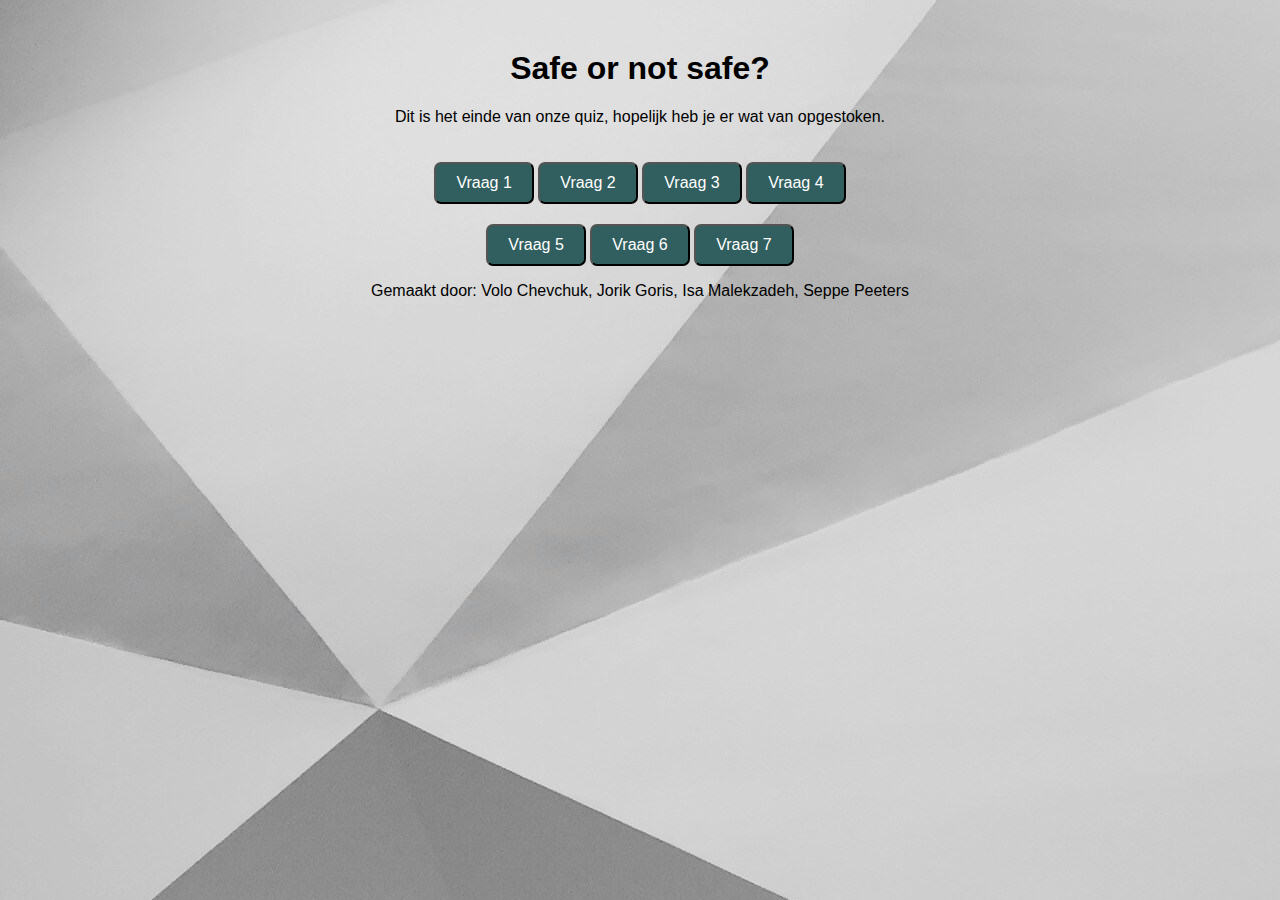
==== end.html @ 5fccd7cd "push all" ====
<!DOCTYPE html>
<html lang="en">
<head>
    <meta charset="UTF-8">
    <meta name="viewport" content="width=device-width, initial-scale=1.0">
    <title>Awereness Campaign</title>
    <link rel="stylesheet" href="./styling/style.css">
</head>
<body>
    <div class="container">
        <h1>Safe or not safe?</h1>
        <p>Dit is het einde van onze quiz, hopelijk heb je er wat van opgestoken.</p>
        <div>
            <button class="navigeer"><a href="vraag1.html">Vraag 1</a></button>
            <button class="navigeer"><a href="vraag2.html">Vraag 2</a></button>
            <button class="navigeer"><a href="vraag3.html">Vraag 3</a></button>
            <button class="navigeer"><a href="vraag4.html">Vraag 4</a></button>
        </div>
        <div>
            <button class="navigeer"><a href="vraag5.html">Vraag 5</a></button>
            <button class="navigeer"><a href="vraag6.html">Vraag 6</a></button>
            <button class="navigeer"><a href="vraag7.html">Vraag 7</a></button>
        </div>
        <footer>
            <p>Gemaakt door: Volo Chevchuk, Jorik Goris, Isa Malekzadeh, Seppe Peeters</p>
        </footer>
    </div>
</body>
</html>
---- styling/style.css ----
body {
    margin: 0;
    padding: 0;
    font-family: Arial, sans-serif;
    background-image: url('/img/achtergrondimg.jpg'); 
  }
  
  .container {
    max-width: 800px;
    margin: 50px auto;
    text-align: center;
  }

  .footer {
    text-align:right;
  }
  
  .question {
    display: flex;
    justify-content: center;
    margin-bottom: 10px;
    flex-wrap:wrap
  }

  .question div{
    width:45%;
    border-radius:10px;
    box-shadow: 0px 0px 4px 1px rgba(0, 0, 0, 0.5);
    background-color:#f2f2f2;
    margin: 4px;
  }

  div.clickable{
    transition: background-color 0.5s, transform 0.5s ease;
  }

  div.clickable:hover{
    background-color:#d2d2d2;
    transform: scale(1.025);
  }

  .question div img {
    width:300px;
    height:auto;
    box-shadow: 0px 0px 4px 1px rgba(0, 0, 0, 0.5);
    margin:15px;
  }

  .image-with-text, .image-shower{
    display: flex;
    flex-direction:row;
    margin-bottom:10px;
  }
  
  .image-container {
    flex: 0 0 20%;
    position: relative;
  }
  
  .image-container img, .image-shower-content img{
    width: 100%; /* Make the image fill the container */
    height: auto; /* Keep the aspect ratio of the image */
    display: block; /* Removes bottom margin/gap */
    border-radius:20px;
    border: 2px solid #555;
  }
  
  .image-shower-content{
    flex: 0 0 100%;
    position:relative;
  }

  .text-container {
    flex: 1; /* Takes remaining space */
    padding-left: 20px; /* Adds some space between the image and the text */
    text-align:start;
  }
  
  .answers button {
    padding: 10px 20px;
    margin: 0 5px 10px 5px;
    font-size: 16px;
    cursor: pointer;
    border-radius: 7px;
    transition: background-color 0.5s;
  }

  .answers button:hover{
    background-color: rgb(68, 68, 206);
    color: white;
  }

  .navigeer{
    margin-top: 20px;
    padding: 10px 20px;
    font-size: 16px;
    cursor: pointer;
    border-radius: 7px;
    background-color: rgb(49, 94, 94);
    transition: background-color 0.5s;
  }

  .navigeer:hover{
    background-color: rgb(75, 199, 199);
  }

  .navigeer a{
    text-decoration: none;
    color: white;
  }

  .btn-in-modal{
    position:absolute;
    bottom:0;
    left:50%;
    transform: translateX(-50%);
  }
  .btn-in-modal a{
    text-decoration: none;
    color: black;
  }

/*  Hier start de modal content  */
  .modal {
    display: none; /* Hidden by default */
    position: fixed; /* Stay in place */
    z-index: 1; /* Sit on top */
    padding-top: 200px; /* Location of the box */
    left: 0;
    top: 0;
    width: 100%; /* Full width */
    height: 100%; /* Full height */
    overflow: auto; /* Enable scroll if needed */
    background-color: rgb(0,0,0); /* Fallback color */
    background-color: rgba(0,0,0,0.4); /* Black w/ opacity */
  }

  .modal-large {
    display: none; /* Hidden by default */
    position: fixed; /* Stay in place */
    z-index: 1; /* Sit on top */
    padding-top: 50px; /* Location of the box */
    left: 0;
    top: 0;
    width: 100%; /* Full width */
    height: 100%; /* Full height */
    overflow: auto; /* Enable scroll if needed */
    background-color: rgb(0,0,0); /* Fallback color */
    background-color: rgba(0,0,0,0.4); /* Black w/ opacity */
  }

  .modal-content-default-large {
    position: relative;
    background-color: #8b8b8b;
    margin: auto;
    padding: 0;
    border: 1px solid #888;
    border-radius:20px;
    width:75%;
    box-shadow: 0 4px 8px 0 rgba(0,0,0,0.2),0 6px 20px 0 rgba(0,0,0,0.19);
    -webkit-animation-name: animatetop;
    -webkit-animation-duration: 0.4s;
    animation-name: animatetop;
    animation-duration: 0.4s
  }
  .modal-content-default-medium {
    position: relative;
    background-color: #8b8b8b;
    margin: auto;
    padding: 0;
    border: 1px solid #888;
    border-radius:20px;
    width:60%;
    box-shadow: 0 4px 8px 0 rgba(0,0,0,0.2),0 6px 20px 0 rgba(0,0,0,0.19);
    -webkit-animation-name: animatetop;
    -webkit-animation-duration: 0.4s;
    animation-name: animatetop;
    animation-duration: 0.4s
  }

  .modal-content-correct {
    position: relative;
    background-color: #7cca8d;
    margin: auto;
    padding: 0;
    border: 1px solid #888;
    border-radius:20px;
    width: 50%;
    height: 50%;
    box-shadow: 0 4px 8px 0 rgba(0,0,0,0.2),0 6px 20px 0 rgba(0,0,0,0.19);
    -webkit-animation-name: animatetop;
    -webkit-animation-duration: 0.4s;
    animation-name: animatetop;
    animation-duration: 0.4s
  }
  .modal-content-wrong {
    position: relative;
    background-color: #c93737;
    margin: auto;
    padding: 0;
    border: 1px solid #888;
    border-radius:20px;
    width: 50%;
    height: 50%;
    box-shadow: 0 4px 8px 0 rgba(0,0,0,0.2),0 6px 20px 0 rgba(0,0,0,0.19);
    -webkit-animation-name: animatetop;
    -webkit-animation-duration: 0.4s;
    animation-name: animatetop;
    animation-duration: 0.4s
  }

  /* Add Animation */
  @-webkit-keyframes animatetop {
    from {top:-300px; opacity:0}
    to {top:0; opacity:1}
  }

  @keyframes animatetop {
    from {top:-300px; opacity:0}
    to {top:0; opacity:1}
  }

  .modal-header {
    padding: 2px 16px;
    color: white;
  }

  .modal-body {padding: 2px 16px;}

  .modal-footer {
    padding: 2px 16px;
    background-color: #8b8b8b;
    color: white;
  }
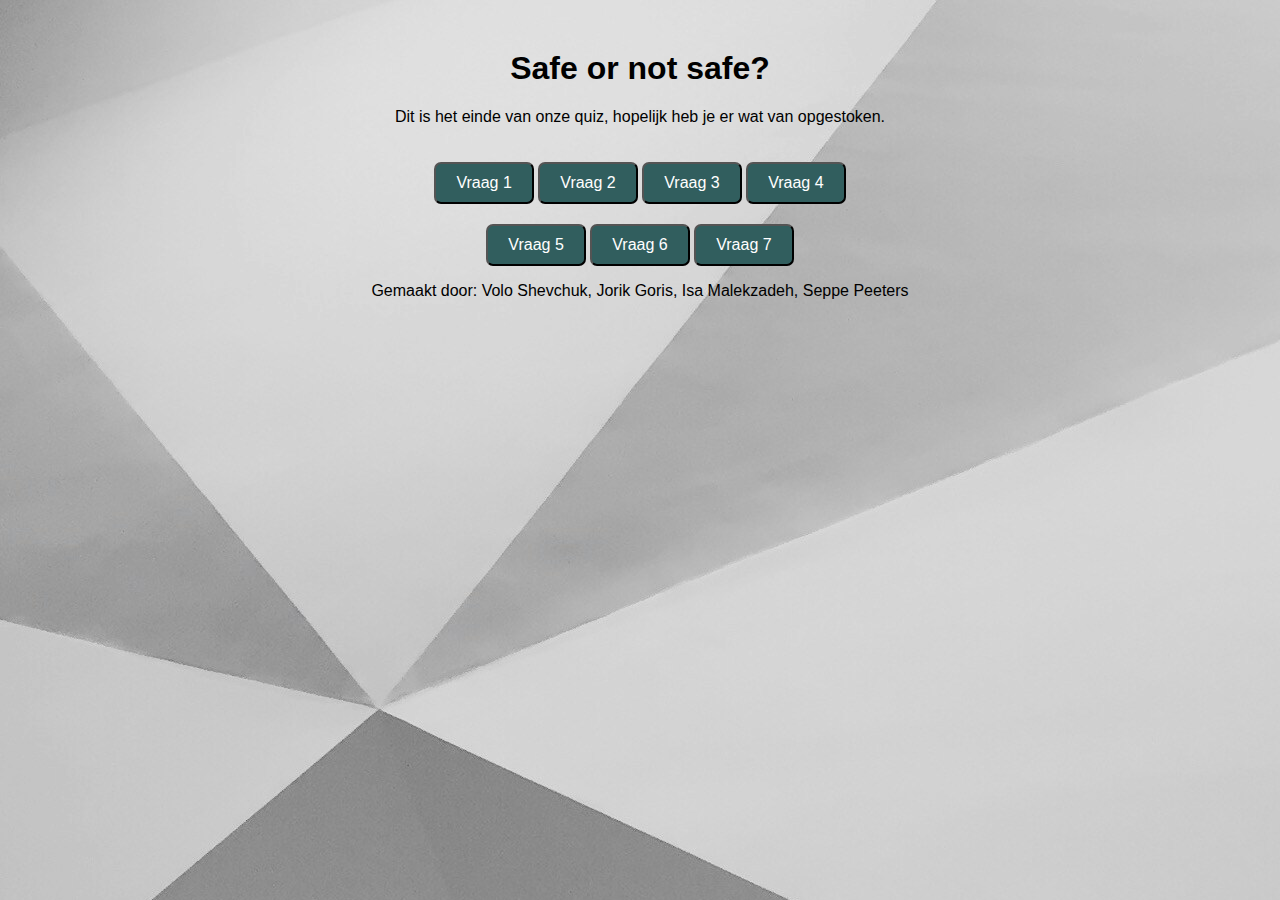
==== commit 494dcdba: "spelling error" ====
--- a/end.html
+++ b/end.html
@@ -22,7 +22,7 @@
             <button class="navigeer"><a href="vraag7.html">Vraag 7</a></button>
         </div>
         <footer>
-            <p>Gemaakt door: Volo Chevchuk, Jorik Goris, Isa Malekzadeh, Seppe Peeters</p>
+            <p>Gemaakt door: Volo Shevchuk, Jorik Goris, Isa Malekzadeh, Seppe Peeters</p>
         </footer>
     </div>
 </body>
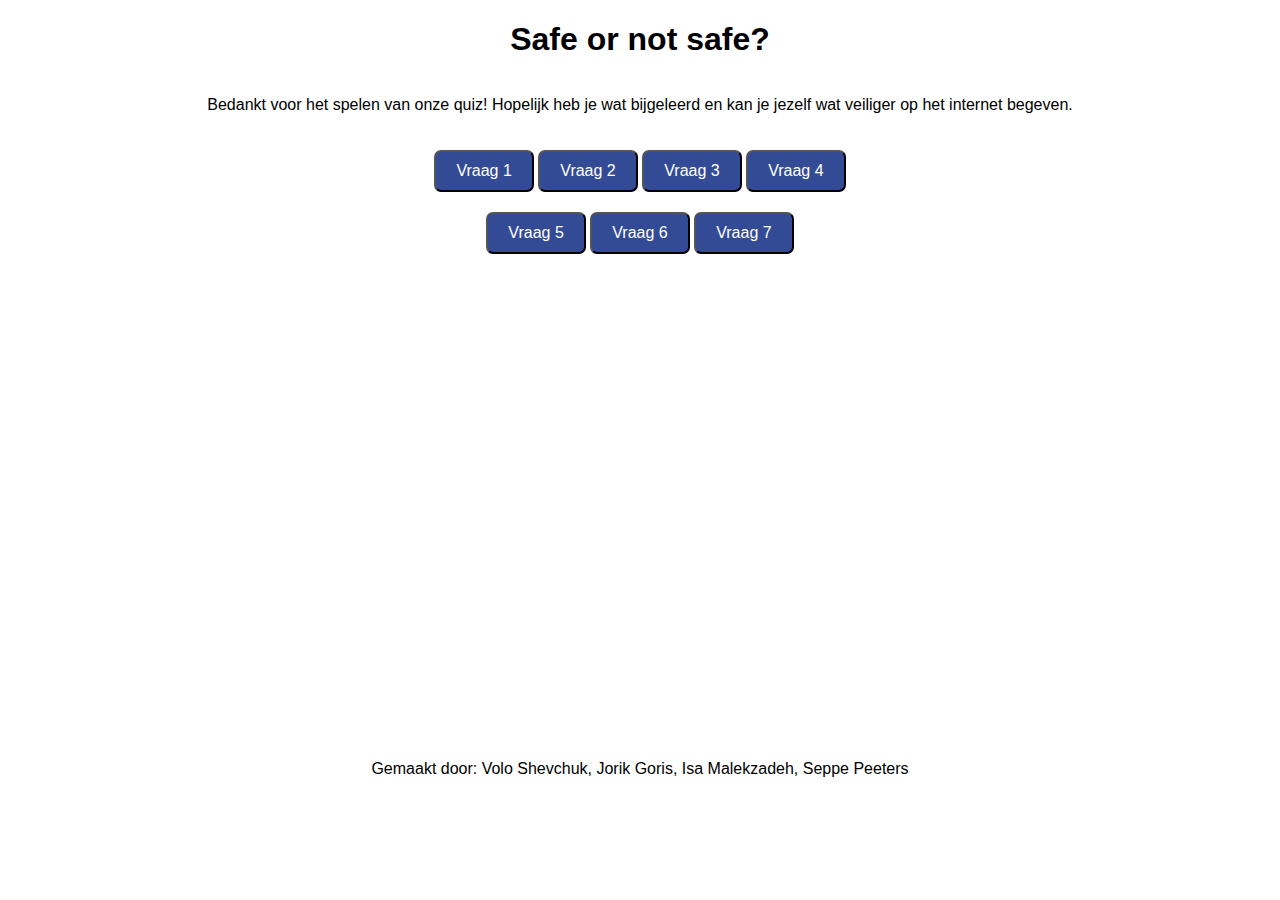
==== commit 51938103: "footer en vraag 7" ====
--- a/end.html
+++ b/end.html
@@ -9,7 +9,7 @@
 <body>
     <div class="container">
         <h1>Safe or not safe?</h1>
-        <p>Dit is het einde van onze quiz, hopelijk heb je er wat van opgestoken.</p>
+        <p>Bedankt voor het spelen van onze quiz! Hopelijk heb je wat bijgeleerd en kan je jezelf wat veiliger op het internet begeven. </p>
         <div>
             <button class="navigeer"><a href="vraag1.html">Vraag 1</a></button>
             <button class="navigeer"><a href="vraag2.html">Vraag 2</a></button>
@@ -21,7 +21,7 @@
             <button class="navigeer"><a href="vraag6.html">Vraag 6</a></button>
             <button class="navigeer"><a href="vraag7.html">Vraag 7</a></button>
         </div>
-        <footer>
+        <footer class="footer">
             <p>Gemaakt door: Volo Shevchuk, Jorik Goris, Isa Malekzadeh, Seppe Peeters</p>
         </footer>
     </div>
--- a/styling/style.css
+++ b/styling/style.css
@@ -2,17 +2,36 @@
     margin: 0;
     padding: 0;
     font-family: Arial, sans-serif;
-    background-image: url('/img/achtergrondimg.jpg'); 
+    background-color: white;
+    display: flex;
+    flex-direction: column;
   }
   
   .container {
-    max-width: 800px;
-    margin: 50px auto;
+    display: flex;
+    flex-direction: column;
+    justify-content: center;
+    align-items: center;
+    height: 90vh;
+    
+    position: relative;
+}
+
+.logo {
+  position: absolute;
+  top: 10px; /* Adjust as needed */
+  left: 10px; /* Adjust as needed */
+  width: 250px; /* Adjust as needed */
+  height: auto;
+  z-index: 1000; /* Add this line */
+}
+
+
+
+  .footer {
+    margin-top: auto;
+    padding-bottom: 1rem;
     text-align: center;
-  }
-
-  .footer {
-    text-align:right;
   }
   
   .question {
@@ -23,7 +42,7 @@
   }
 
   .question div{
-    width:45%;
+    padding: 10px;
     border-radius:10px;
     box-shadow: 0px 0px 4px 1px rgba(0, 0, 0, 0.5);
     background-color:#f2f2f2;
@@ -86,7 +105,7 @@
   }
 
   .answers button:hover{
-    background-color: rgb(68, 68, 206);
+    background-color: rgb(167,171,212);
     color: white;
   }
 
@@ -96,12 +115,13 @@
     font-size: 16px;
     cursor: pointer;
     border-radius: 7px;
-    background-color: rgb(49, 94, 94);
+    
+    background-color: rgb(51,75,148);
     transition: background-color 0.5s;
   }
 
   .navigeer:hover{
-    background-color: rgb(75, 199, 199);
+    background-color: rgb(167,171,212);
   }
 
   .navigeer a{
@@ -182,7 +202,7 @@
     position: relative;
     background-color: #7cca8d;
     margin: auto;
-    padding: 0;
+    padding: 20;
     border: 1px solid #888;
     border-radius:20px;
     width: 50%;
@@ -192,12 +212,13 @@
     -webkit-animation-duration: 0.4s;
     animation-name: animatetop;
     animation-duration: 0.4s
+    
   }
   .modal-content-wrong {
     position: relative;
-    background-color: #c93737;
-    margin: auto;
-    padding: 0;
+    background-color: #da5151;
+    margin: auto;
+    padding: 20;
     border: 1px solid #888;
     border-radius:20px;
     width: 50%;
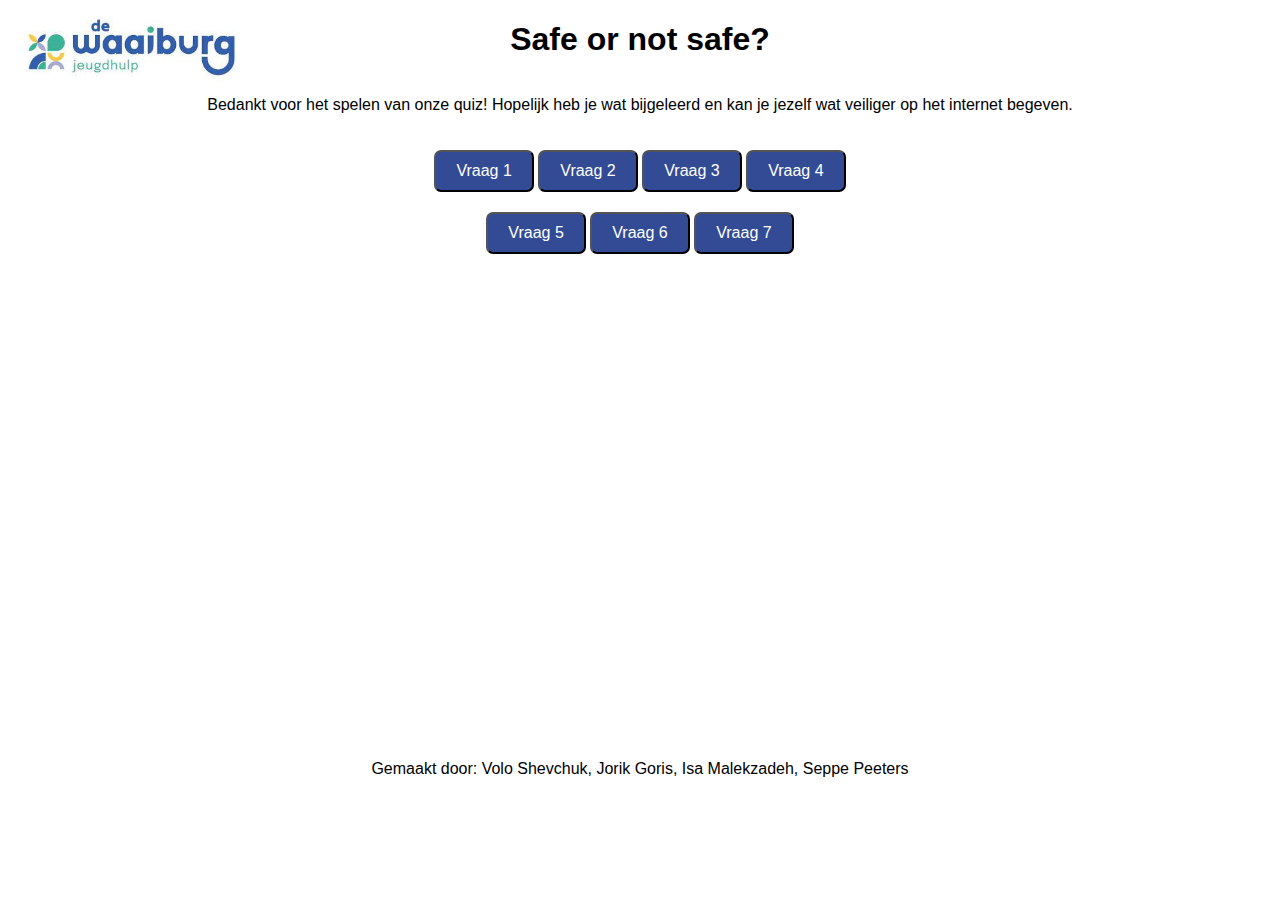
==== commit a53304a7: "Logo waaiburg in end.html" ====
--- a/end.html
+++ b/end.html
@@ -7,6 +7,9 @@
     <link rel="stylesheet" href="./styling/style.css">
 </head>
 <body>
+    <a href="index.html">
+        <img src="./img/dwb_logo.jpeg" alt="De Waaiburg vzw logo" class="logo">
+    </a>
     <div class="container">
         <h1>Safe or not safe?</h1>
         <p>Bedankt voor het spelen van onze quiz! Hopelijk heb je wat bijgeleerd en kan je jezelf wat veiliger op het internet begeven. </p>
